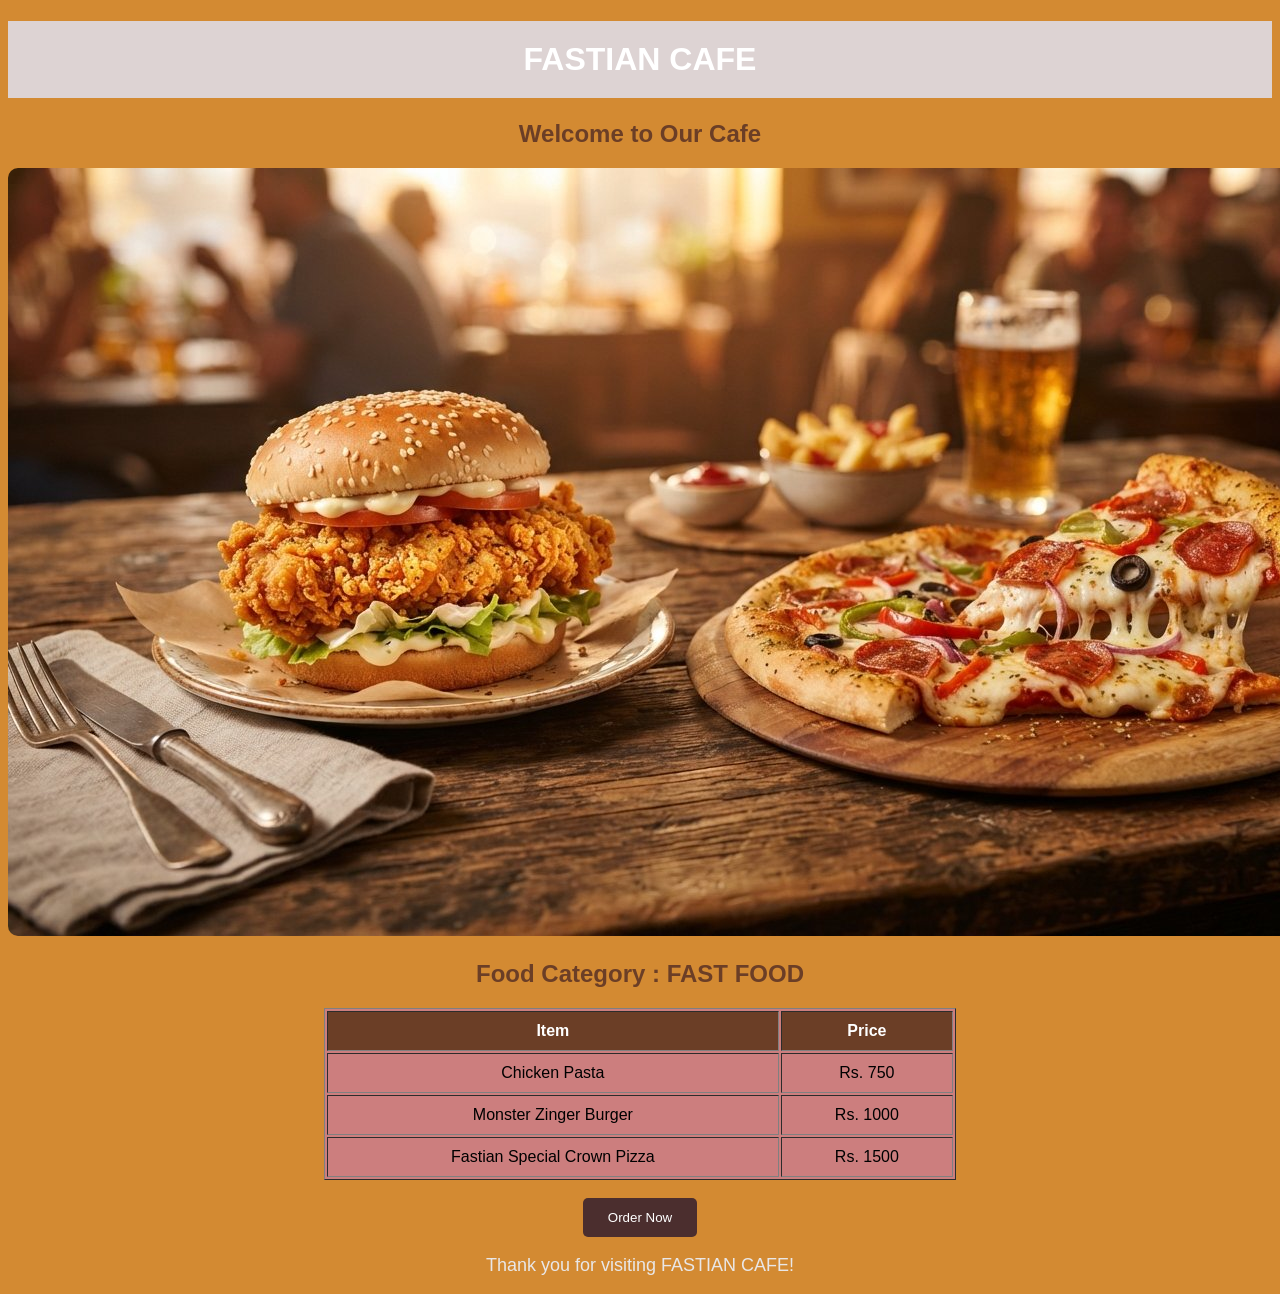
==== index.html.HTML @ 57506413 "Add Lab 11 page" ====
<!-- Name: Mutayyab Zulfiqar -->
<!-- Roll No: 26I-3146 -->
<!-- Section: SE-C -->

<!DOCTYPE html>
<html>
<head>
    <title>FASTIAN CAFE</title>
    <link rel="stylesheet" href="style.css">
</head>
<body>

    <h1>FASTIAN CAFE</h1>

    <h2>Welcome to Our Cafe</h2>
 <img src="[data-uri]" alt="Fast food cafe ">






    <h2>Food Category : FAST FOOD</h2>

    <table border="1">
    <tr>
    <th>Item</th>
    <th>Price</th>
    </tr>
    <tr>
    <td>Chicken Pasta</td>
    <td>Rs. 750</td>
    </tr>
    <tr>
    <td>Monster Zinger Burger</td>
    <td>Rs. 1000</td>
    </tr>
    <tr>
    <td>Fastian Special Crown Pizza</td>
    <td>Rs. 1500</td>
    </tr>
    </table>

    <br>

    <button onclick="alert('Welcome to FASTIAN CAFE!')">
    Order Now
    </button>

    <p>Thank you for visiting FASTIAN CAFE!</p>

</body>
</html>
---- style.css ----
body {
background-color: #d38a32;
font-family: Arial;
text-align: center;
}

h1 {
background-color: #ddd3d3;
color: white;
padding: 20px;
}

h2 {
color: #6b3e26;
}

p {
color: #e9e7e7;
font-size: 18px;
}

img {
border-radius: 10px;
}

table {
margin: auto;
width: 50%;
background-color: rgb(204, 126, 126);
}

th {
background-color: #6b3e26;
color: white;
padding: 10px;
}

td {
padding: 10px;
}

button {
background-color: #4b2e2e;
color: white;
padding: 12px 25px;
border: none;
border-radius: 5px;
}
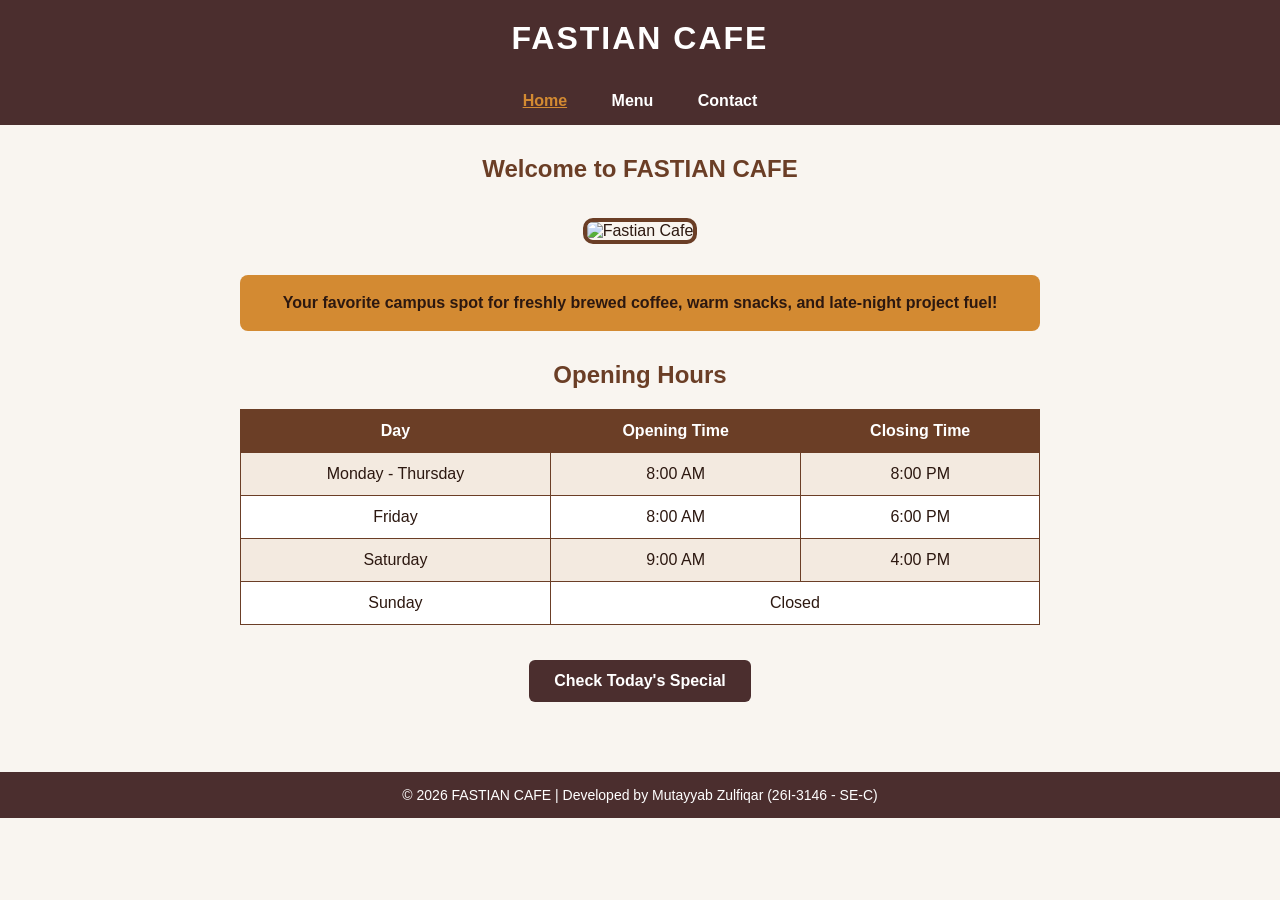
==== commit 6a501247: "i updated the code codfe updated for page 1" ====
--- a/index.html.HTML
+++ b/index.html.HTML
@@ -1,54 +1,75 @@
-
-<!-- Name: Mutayyab Zulfiqar -->
-<!-- Roll No: 26I-3146 -->
-<!-- Section: SE-C -->
-
+<!-- 
+   Name: Mutayyab Zulfiqar
+   Roll Number: 26I-3146
+   Section: SE-C
+-->
 <!DOCTYPE html>
-<html>
+<html lang="en">
 <head>
-    <title>FASTIAN CAFE</title>
+    <meta charset="UTF-8">
+    <meta name="viewport" content="width=device-width, initial-scale=1.0">
+    <title>FASTIAN CAFE - Home</title>
     <link rel="stylesheet" href="style.css">
 </head>
 <body>
 
-    <h1>FASTIAN CAFE</h1>
+    <header>
+        <h1>FASTIAN CAFE</h1>
+        <nav>
+            <a href="index.html" class="active">Home</a>
+            <a href="menu.html">Menu</a>
+            <a href="contact.html">Contact</a>
+        </nav>
+    </header>
 
-    <h2>Welcome to Our Cafe</h2>
- <img src="[data-uri]" alt="Fast food cafe ">
+    <div class="container">
+        <h2>Welcome to FASTIAN CAFE</h2>
+        <img src="cafe.jpg" alt="Fastian Cafe" width="500">
+        
+        <p>Your favorite campus spot for freshly brewed coffee, warm snacks, and late-night project fuel!</p>
 
+        <h2>Opening Hours</h2>
+        <table>
+            <tr>
+                <th>Day</th>
+                <th>Opening Time</th>
+                <th>Closing Time</th>
+            </tr>
+            <tr>
+                <td>Monday - Thursday</td>
+                <td>8:00 AM</td>
+                <td>8:00 PM</td>
+            </tr>
+            <tr>
+                <td>Friday</td>
+                <td>8:00 AM</td>
+                <td>6:00 PM</td>
+            </tr>
+            <tr>
+                <td>Saturday</td>
+                <td>9:00 AM</td>
+                <td>4:00 PM</td>
+            </tr>
+            <tr>
+                <td>Sunday</td>
+                <td colspan="2">Closed</td>
+            </tr>
+        </table>
 
+        <button onclick="showDailySpecial()">Check Today's Special</button>
+    </div>
 
+    <footer>
+        &copy; 2026 FASTIAN CAFE | Developed by Mutayyab Zulfiqar (26I-3146 - SE-C)
+    </footer>
 
-
-
-    <h2>Food Category : FAST FOOD</h2>
-
-    <table border="1">
-    <tr>
-    <th>Item</th>
-    <th>Price</th>
-    </tr>
-    <tr>
-    <td>Chicken Pasta</td>
-    <td>Rs. 750</td>
-    </tr>
-    <tr>
-    <td>Monster Zinger Burger</td>
-    <td>Rs. 1000</td>
-    </tr>
-    <tr>
-    <td>Fastian Special Crown Pizza</td>
-    <td>Rs. 1500</td>
-    </tr>
-    </table>
-
-    <br>
-
-    <button onclick="alert('Welcome to FASTIAN CAFE!')">
-    Order Now
-    </button>
-
-    <p>Thank you for visiting FASTIAN CAFE!</p>
+    <script>
+        function showDailySpecial() {
+            const message = "Today's Special: Iced Caramel Macchiato with a Chocolate Brownie for Rs. 450!";
+            window.alert(message);
+            console.log("User checked Today's Special at FASTIAN CAFE.");
+        }
+    </script>
 
 </body>
-</html>
+</html>
--- a/style.css
+++ b/style.css
@@ -1,49 +1,123 @@
+/* 
+   Name: Mutayyab Zulfiqar
+   Roll Number: 26I-3146
+   Section: SE-C
+*/
 
 body {
-background-color: #d38a32;
-font-family: Arial;
-text-align: center;
+    font-family: Arial, sans-serif;
+    background-color: #f9f5f0;
+    color: #2c1810;
+    margin: 0;
+    padding: 0;
+    text-align: center;
 }
 
+/* Navigation Bar */
+nav {
+    background-color: #4b2e2e;
+    padding: 15px 0;
+}
+
+nav a {
+    color: #ffffff;
+    text-decoration: none;
+    font-weight: bold;
+    margin: 0 20px;
+    font-size: 16px;
+}
+
+nav a:hover,
+nav a.active {
+    color: #d38a32;
+    text-decoration: underline;
+}
+
+/* Headings */
 h1 {
-background-color: #ddd3d3;
-color: white;
-padding: 20px;
+    background-color: #4b2e2e;
+    color: #ffffff;
+    padding: 20px;
+    margin: 0;
+    letter-spacing: 2px;
 }
 
 h2 {
-color: #6b3e26;
+    color: #6b3e26;
+    margin-top: 30px;
 }
 
-p {
-color: #e9e7e7;
-font-size: 18px;
+/* Main Content Container */
+.container {
+    max-width: 800px;
+    margin: 20px auto;
+    padding: 0 20px;
 }
 
-img {
-border-radius: 10px;
+/* Paragraph Styling with Improved Contrast */
+p {
+    background-color: #d38a32;
+    color: #2c1810;
+    font-weight: bold;
+    padding: 15px;
+    border-radius: 8px;
+    line-height: 1.6;
 }
 
+/* Image Styling */
+img {
+    max-width: 100%;
+    height: auto;
+    border-radius: 10px;
+    border: 4px solid #6b3e26;
+    margin: 15px 0;
+}
+
+/* Table Styling */
 table {
-margin: auto;
-width: 50%;
-background-color: rgb(204, 126, 126);
+    width: 100%;
+    border-collapse: collapse;
+    margin: 20px 0;
+    background-color: #ffffff;
+}
+
+th, td {
+    border: 1px solid #6b3e26;
+    padding: 12px;
+    text-align: center;
 }
 
 th {
-background-color: #6b3e26;
-color: white;
-padding: 10px;
+    background-color: #6b3e26;
+    color: #ffffff;
 }
 
-td {
-padding: 10px;
+tr:nth-child(even) {
+    background-color: #f3eae0;
 }
 
+/* Button Styling */
 button {
-background-color: #4b2e2e;
-color: white;
-padding: 12px 25px;
-border: none;
-border-radius: 5px;
+    background-color: #4b2e2e;
+    color: #ffffff;
+    border: none;
+    padding: 12px 25px;
+    font-size: 16px;
+    font-weight: bold;
+    border-radius: 6px;
+    cursor: pointer;
+    margin: 15px 0 30px 0;
 }
+
+button:hover {
+    background-color: #6b3e26;
+}
+
+/* Footer */
+footer {
+    background-color: #4b2e2e;
+    color: #ffffff;
+    padding: 15px 0;
+    margin-top: 40px;
+    font-size: 14px;
+}
